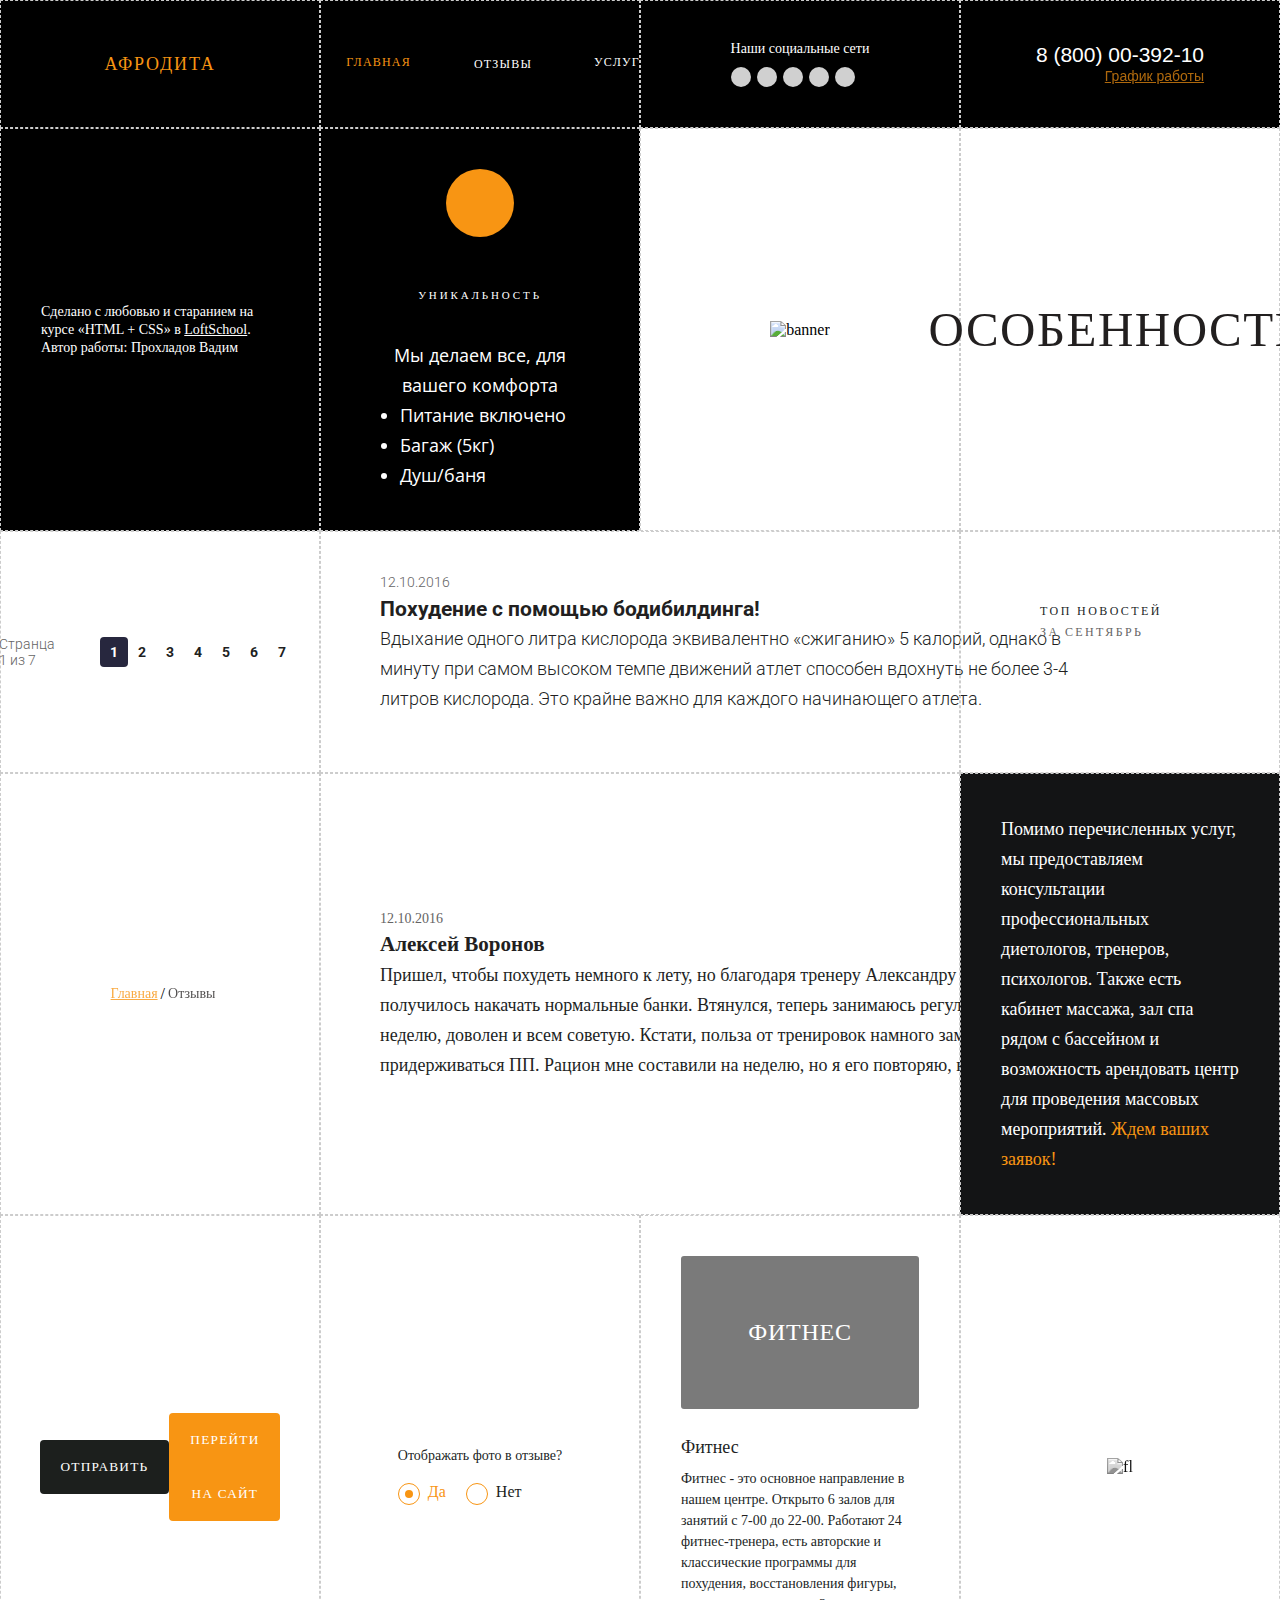
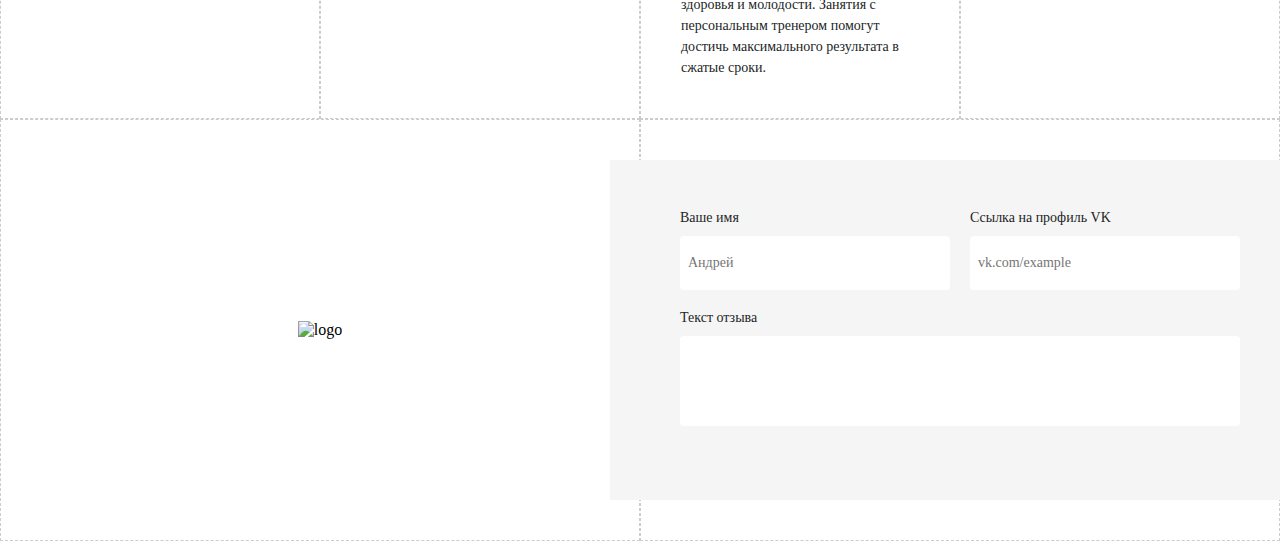
==== style_guide_afrodita.html @ d1497df2 "create style guide coworking" ====
<!DOCTYPE html>
<html lang="en">

<head>
    <meta charset="UTF-8">
    <meta name="viewport" content="width=device-width, initial-scale=1.0">
    <meta http-equiv="X-UA-Compatible" content="ie=edge">
    <title>Элементы страницы</title>
    <link rel="stylesheet" href="css/main_afrodita.css">
</head>

<body>
    <div class="wrapper">
        <!-- logo -->
        <section class="section section_bg_black">
            <a href="#" class="logo">Афродита</a>
        </section>
        <!-- menu -->
        <section class="section section_bg_black">
            <nav class="menu">
                <ul class="menu__list">
                    <li class="menu__item menu__item_active">
                        <a href="#" class="menu__link menu__link_main-icon">Главная</a>
                    </li>
                    <li class="menu__item">
                        <a href="#" class="menu__link menu__link_feed-icon">Отзывы</a>
                    </li>
                    <li class="menu__item">
                        <a href="#" class="menu__link menu__link_service-icon">Услуги</a>
                    </li>
                </ul>
            </nav>
        </section>
        <!--SOCIALS-->
        <section class="section section_bg_black">
            <div class="socials">
                <h4 class="socials__title">Наши социальные сети</h4>
                <ul class="socials__list">
                    <li class="socials__item"><a href="#" class="socials__link socials__link_vk"></a></li>
                    <li class="socials__item"><a href="#" class="socials__link socials__link_fb"></a></li>
                    <li class="socials__item"><a href="#" class="socials__link socials__link_gp"></a></li>
                    <li class="socials__item"><a href="#" class="socials__link socials__link_tw"></a></li>
                    <li class="socials__item"><a href="#" class="socials__link socials__link_mail"></a></li>
                </ul>
            </div>
        </section>
        <!--DROPDOWN-->
        <section class="section section_bg_black">
            <div class="contacts">
                <a href="tel:88000039210" class="contacts__phone">8 (800) 00-392-10</a>
                <div class="contacts__work">
                    <a href="#" class="contacts__worktime">График работы</a>
                    <div class="contacts__drop">
                        <ul class="contacts__work-list">
                            <li class="contacts__work-item contacts__work-item_active">пн-вс: 09:00-20:00</li>
                            <li class="contacts__work-item">обед: 14:00-14:30</li>
                        </ul>
                    </div>
                </div>
            </div>
        </section>
        <!-- copyright -->
        <section class="section section_bg_black">
            <div class="copyright">
                Сделано с любовью и старанием
                на курсе «HTML + CSS» в <a href="#" class="copyright__link">LoftSchool</a>.
                Автор работы: <span class="copyright__name">Прохладов Вадим</span>
            </div>
        </section>
        <!-- feature -->
        <section class="section section_bg_black">
            <div class="feature">
                <div class="feature__icon feature__icon_flower"></div>
                <div class="feature__desc">
                    <h4 class="feature__title">Уникальность</h4>
                    <p class="feature__text">Мы делаем все, для вашего комфорта</p>
                    <ul class="feature__inner-list">
                        <li class="feature__inner-item">Питание включено</li>
                        <li class="feature__inner-item">Багаж (5кг)</li>
                        <li class="feature__inner-item">Душ/баня</li>
                    </ul>
                </div>
            </div>
        </section>
        <!-- banner -->
        <section class="section">
            <div class="banner">
                <img src="images/Image.png" alt="banner" class="banner__photo">
            </div>
        </section>
        <!-- title -->
        <section class="section">
            <h2 class="section-title">Особенности</h2>
        </section>
        <!--PAGINATION-->
        <section class="section">
            <div class="pagination">
                <div class="pagination__info">Странца
                    <span class="pagination__count">1</span>
                    из
                    <span class="paginaton__total">7</span>
                </div>
                <div class="pagination__controls">
                    <a href="#" class="pagination__link pagination__link_prev pagination__link_active"></a>
                    <ul class="pagination__list">
                        <li class="pagination__item pagination__item_active">
                            <a href="#" class="pagination__link">1</a>
                        </li>
                        <li class="pagination__item">
                            <a href="#" class="pagination__link">2</a>
                        </li>
                        <li class="pagination__item">
                            <a href="#" class="pagination__link">3</a>
                        </li>
                        <li class="pagination__item">
                            <a href="#" class="pagination__link">4</a>
                        </li>
                        <li class="pagination__item">
                            <a href="#" class="pagination__link">5</a>
                        </li>
                        <li class="pagination__item">
                            <a href="#" class="pagination__link">6</a>
                        </li>
                        <li class="pagination__item">
                            <a href="#" class="pagination__link">7</a>
                        </li>
                    </ul>
                    <a href="#" class="pagination__link pagination__link_next"></a>
                </div>
            </div>
        </section>
        <!-- news -->
        <section class="section section_w_50">
            <article class="news">
                <div class="news__photo">
                    <img src="images/Layer_6.png" alt="" class="news__img">
                </div>
                <div class="news__desc">
                    <time class="news__date">12.10.2016</time>
                    <h3 class="news__title">Похудение с помощью бодибилдинга!</h3>
                    <p class="news__text">Вдыхание одного литра кислорода эквивалентно «сжиганию» 5 калорий, однако в
                        минуту при самом высоком темпе движений атлет способен вдохнуть не более 3-4 литров кислорода.
                        Это крайне важно для каждого начинающего атлета.</p>
                </div>
            </article>
        </section>
        <!-- top-news -->
        <section class="section">
            <div class="top-news">
                <div class="top-news__info">
                    <h4 class="top-news__title">Топ новостей</h4>
                    <div class="top-news__period">За сентябрь</div>
                </div>
                <ul class="top-news__list">
                    <li class="top-news__item">
                        <a href="#" class="top-news__link">
                            <img src="images/Layer_10.png" alt="" class="top-news__photo">
                        </a>
                    </li>
                    <li class="top-news__item">
                        <a href="#" class="top-news__link">
                            <img src="images/Layer_11.png" alt="" class="top-news__photo">
                        </a>
                    </li>
                    <li class="top-news__item">
                        <a href="#" class="top-news__link">
                            <img src="images/Layer_12.png" alt="" class="top-news__photo">
                        </a>
                    </li>
                </ul>
            </div>
        </section>
        <!-- breadсrumbs -->
        <section class="section">
            <nav class="breadсrumbs">
                <ul class="breadсrumbs__list">
                    <li class="breadсrumbs__item breadcrumbs__item_active">
                        <a href="#" class="breadсrumbs__link">Главная</a>
                    </li>
                    <li class="breadсrumbs__item">
                        <a href="#" class="breadсrumbs__link">Отзывы</a>
                    </li>
                </ul>
            </nav>
        </section>
        <!-- reviews -->
        <section class="section section_w_50">
            <article class="review">
                <div class="review__photo">
                    <img src="images/bbqf8j1xb6u-han-vi-ph-m-th.png" alt="" class="review__img">
                </div>
                <div class="review__desc">
                    <time class="review__date">12.10.2016</time>
                    <h3 class="review__title">Алексей Воронов</h3>
                    <p class="review__text">Пришел, чтобы похудеть немного к лету, но благодаря тренеру Александру
                        Ковалеву, получилось накачать нормальные банки. Втянулся, теперь занимаюсь регулярно, 2 раза в
                        неделю, доволен и всем советую. Кстати, польза от тренировок намного заметнее, если
                        придерживаться ПП. Рацион мне составили на неделю, но я его повторяю, не надоедает.</p>
                </div>
            </article>
        </section>
        <!-- info -->
        <section class="section info">
            <p class="info__text">
                Помимо перечисленных услуг, мы предоставляем консультации профессиональных диетологов, тренеров,
                психологов. Также есть кабинет массажа, зал спа рядом с бассейном и возможность арендовать центр для
                проведения массовых мероприятий. <span class="info__accent">Ждем ваших заявок!</span>
            </p>
        </section>
        <!-- button -->
        <section class="section">
            <button class="button button_bg_black">Отправить</button>
            <button class="button button_bg_orange">Перейти на сайт</button>
        </section>
        <!-- radio -->
        <section class="section">
            <div class="radio-btns">
                <div class="radio-btns__title">Отображать фото в отзыве?</div>
                <div class="radio-btns__controls">
                    <label class="radio-btns__label">
                        <input type="radio" name="show" class="radio-btns__radio" checked>
                        <span class="radio-btns__radio-fake"></span>
                        <span class="radio-btns__label-text">Да</span>
                    </label>
                    <label class="radio-btns__label">
                        <input type="radio" name="show" class="radio-btns__radio">
                        <span class="radio-btns__radio-fake"></span>
                        <span class="radio-btns__label-text">Нет</span>
                    </label>
                </div>
            </div>
        </section>
        <!-- service -->
        <section class="section">
            <div class="service">
                <div class="service__photo" style="background-image: url('images/sports-1.png')">
                    <h3 class="service__logo">фитнес</h3>
                </div>
                <div class="service__desc">
                    <h4 class="service__title">Фитнес</h4>
                    <p class="service__text">Фитнес - это основное направление в нашем центре. Открыто 6 залов для
                        занятий с 7-00 до 22-00. Работают 24 фитнес-тренера, есть авторские и классические программы
                        для похудения, восстановления фигуры, здоровья и молодости. Занятия с персональным тренером
                        помогут достичь максимального результата в сжатые сроки.</p>
                </div>
            </div>
        </section>
        <!-- partner -->
        <section class="section">
            <a href="#" class="partner">
                <img src="images/logo-1.png" alt="fl" class="partner__img">
            </a>
        </section>
        <section class="section section_w_50 welcome">
            <div class="intro">
                <img src="images/logo.png" alt="logo" class="intro__img">
            </div>
        </section>
        <section class="section section_w_50">
            <form action="#" class="form">
                <div class="form__wrap">
                    <div class="form__elements">
                        <div class="form__row">
                            <label class="form__label">
                                <span class="form__label-text">Ваше имя</span>
                                <input type="text" class="form__input" placeholder="Андрей" name="name">
                            </label>
                            <label class="form__label">
                                <span class="form__label-text">Ссылка на профиль VK</span>
                                <input type="text" class="form__input" placeholder="vk.com/example" name="link">
                            </label>
                        </div>
                        <div class="form__row">
                            <label class="form__label">
                                <span class="form__label-text">Текст отзыва</span>
                                <textarea name="text" class="form__textarea"></textarea>
                            </label>
                        </div>
                    </div>
                </div>
            </form>
        </section>
    </div>
</body>

</html>
---- css/main_afrodita.css ----
@import 'settings/fonts.css';
@import url('https://fonts.googleapis.com/css?family=Roboto:300,400,700');
@import url('https://fonts.googleapis.com/css?family=Open+Sans');

html,body{
    margin: 0;
    padding: 0;
    height: 100%;
    width: 100%;
}

ul{
    margin: 0;
    padding: 0;
}

li{
    list-style: none;
}

h1,h2,h3,h4,h5,h6{
    font-weight: normal;
    margin: 0;
}

a{
    text-decoration: none;
}

p{
    margin: 0;
}

button{
    outline: none;
    border: none;
    background: transparent;
    cursor: pointer;
}

input, textarea{
    width: 100%;
    border: none;
    outline: none;
}

textarea{
    resize: none;
    height: 90px;
}

.wrapper{
    display: flex;
    flex-wrap: wrap;
    overflow: hidden;
}

.section{
    display: flex;
    justify-content: center;
    align-items: center;
    padding: 40px;
    width: 25%;
    box-sizing: border-box;
    border: 1px  dashed #ccc;
}

.section_w_50{
    width: 50%;
}

.section_bg_black{
    background-color: #000;
}
.welcome{
    background-image: url('../images/gym-595597_1920.png');
    background-size: cover;
}
/*=============================LOGO===============*/

.logo{
    color: #f89513;
    font-family: "gora_freeregular";
    font-size: 18px;
    text-transform: uppercase;
    letter-spacing: 1.8px;
}

/*==============================MENU==========================*/
.menu__list{
    display: flex;
}
.menu__item{
    margin-left: 26px;
}

.menu__item:first-child{
    margin-left: 0;
}

.menu__item_active .menu__link{
    color: #f89513;
}

.menu__link{
    display: flex;
    align-items: center;
    color: #ffffff;
    font-family: "open_sansbold";
    font-size: 12px;
    text-transform: uppercase;
    letter-spacing: 1.2px;
}

.menu__link:hover{
    color: #f89513;
}

.menu__link::before{
    content: '';
    display: flex;
    background-repeat: no-repeat;
    background-position: center center;
    margin-right: 17px;
}

.menu__link_main-icon::before{
    width: 19px;
    height: 14px;
    background-image: url('../images/main_icon.png');
}

.menu__item_active .menu__link_main-icon::before, .menu__link_main-icon:hover::before{
    background-image: url('../images/main_icon_hover.png');
}

.menu__link_feed-icon::before{
    width: 20px;
    height: 18px;
    background-image: url('../images/feed_icon.png');
}

.menu__item_active .menu__link_feed-icon::before, .menu__link_feed-icon:hover::before{
    background-image: url('../images/feed_icon_hover.png');
}

.menu__link_service-icon::before{
    width: 19px;
    height: 14px;
    background-image: url('../images/service_icon.png');
}

.menu__item_active .menu__link_service-icon::before, .menu__link_service-icon:hover::before{
    background-image: url('../images/service_icon_hover.png');
}


/* ============================ SOCIALS ===============================================================*/

.socials__title{
    color: #ffffff;
    font-family: "open_sansbold";
    font-size: 14px;
    margin-bottom: 10px;
}

.socials__list{
    display: flex;
}

.socials__item{
    margin-left: 6px;
}

.socials__item:first-child{
    margin-left: 0;
}

.socials__link{
    display: block;
    width: 20px;
    height: 20px;
    border-radius: 50%;
    background-color: #d0d0d0;
    background-repeat: no-repeat;
    background-position: center center;
    transition: .5s;
}

.socials__link:hover{
    background-color: #f89513;
}

.socials__link_vk{
    background-image: url('../images/vk.png');
}

.socials__link_fb{
    background-image: url('../images/fb.png');
}

.socials__link_gp{
    background-image: url('../images/google.png');
}

.socials__link_tw{
    background-image: url('../images/twitter.png');
}

.socials__link_mail{
    background-image: url('../images/mail.png');
}

/* ============================ PAGINATION ===============================================================*/
.pagination{
    display: flex;
    align-items: center;
}
.pagination__info{
    color: #656464;
    font-family: 'Roboto', sans-serif;
    font-weight: 300;
    font-size: 14px;
}

.pagination__controls{
    margin-left: 20px;
    display: flex;
}

.pagination__list{
    margin: 0 5px;
    display: flex;
}

.pagination__link{
    display: flex;
    color: #221f1f;
    font-family: 'Roboto', sans-serif;
    font-weight: 700;
    font-size: 14px;
    padding: 7px 10px;
    background-repeat: no-repeat;
    background-position: center center;
}

.pagination__link:hover{
    color: #f89513;
}

.pagination__item_active .pagination__link{
    color: #ffffff;
    background-color: #27273e;
    border-radius: 4px;
    cursor: default;
}

.pagination__link_prev{
    background-image: url('../images/arrow_2.png');
    transform: rotate(-180deg);
}

.pagination__link_next{
    background-image: url('../images/arrow_2.png');
}

.pagination__link_active{
    opacity: .3;
}

/* ============================CONTACTS ===============================================================*/
.contacts{
    text-align: right;
}
.contacts__phone{
    font-size: 21px;
    font-family: 'open_sansbold',sans-serif;
    color: #ffffff;
    text-transform: uppercase;
    margin-bottom: 6px;
}

.contacts__worktime{
    color: #f89513;
    font-family: 'open_sansbold',sans-serif;
    text-decoration: underline;
    font-size: 14px;
    opacity: 0.7;
}

.contacts__work{
    position: relative;
}

.contacts__work:hover .contacts__drop{
    right: 0;
}

.contacts__work:hover .contacts__worktime{
    color: #ffffff;
}

.contacts__drop{
    box-shadow: 3px 4px 5px rgba(0, 0, 0, 0.2);
    background-image: linear-gradient(to top, #ffffff 0%, #ffffff 100%);
    border-radius: 3px;
    padding: 17px 20px;
    position: absolute;
    top: 35px;
    right: -9999px;
}

.contacts__drop::before{
    content: '';
    display: block;
    border: 12px solid transparent;
    border-bottom: 12px solid #fff;
    position: absolute;
    bottom: 100%;
    right: 10px;
}

.contacts__drop::after{
    content: '';
    display: block;
    width: 100%;
    height: 30px;
    position: absolute;
    bottom: 100%;
    left:0;
}

.contacts__work-item{
    color: #221f1f;
    font-family: 'open_sanslight',sans-serif;
    font-size: 14px;
    text-align: left;
    margin-bottom: 10px;
}

.contacts__work-item:last-child{
    margin-bottom: 0;
}

.contacts__work-item_active{
    font-family: 'open_sansbold',sans-serif;
    color: #f89513;
}

/*========================= TITLE =========================*/

.section-title{
    color: #221f1f;;
    font-family: "open_sansbold";
    font-size: 49px;
    text-transform: uppercase;
    letter-spacing: 1.47px;
}

.section-title_color_white{
    color: #fff;
}

/*========================= FEATURE================== */
.feature{
    display: flex;
    flex-direction: column;
    align-items: center;
    width: 200px;
}

.feature__icon{
    width: 68px;
    height: 68px;
    background-color: #f89513;
    border-radius:50%;
    display: flex;
    justify-content: center;
    align-items: center;
    margin-bottom: 43px;
}

.feature__icon::before{
    content: '';
    display: flex;
    background-repeat: no-repeat;
}

.feature__icon_flower::before{
    width: 27px;
    height: 31px;
    background-image: url('../images/flower.png');
}

.feature__icon_palete::before{
    width: 28px;
    height: 29px;
    background-image: url('../images/painter-palette.png');
}

.feature__icon_star::before{
    width: 32px;
    height: 32px;
    background-image: url('../images/mark-as-favorite-star.png');
}

.feature__desc{
    text-align: center;
    color: #ffffff;
    font-family: "Open Sans";
    font-size: 18px;
    line-height: 30px;
    font-weight: 400;
}

.feature__title{
    font-family: "open_sansbold";
    font-size: 11px;
    text-transform: uppercase;
    letter-spacing: 2.88px;
    margin-bottom: 30px;
}

.feature__inner-list{
    text-align: left;
    padding-left: 20px;
}

.feature__inner-item{
    list-style: disc;
}

/*=========================== NEWS <--> REVIEW ======================*/

.news, .review{
    display: flex;
}

.news__photo, .review__photo{
    width: 160px;
    height: 160px;
    overflow: hidden;
    border-radius: 50%;
}

.news__img, .review__img{
    max-width: 100%;
}

.news__desc, .review__desc{
    width: 700px;
    margin-left: 20px;
    line-height: 21px;
    color: #221f1f;
    font-family: 'Roboto';
    font-size: 18px;
}

.review__desc{
    font-family: 'open_sanslight';
}

.news__date, .review__date{
    display: flex;
    color: #656464;
    font-weight: 300;
    font-size: 14px;
    margin-bottom: 5px;
}

.news__title, .review__title{
    font-weight: 700;
    margin-bottom: 5px;
}

.review__title{
    font-family: 'open_sansbold';
}

.news__text, .review__text{
    font-weight: 300;
    line-height: 30px;
}

/*=========================== top-new ============*/
.top-news{
    width: 160px;
}

.top-news__info{
    color: #221f1f;
    font-family: "open_sansbold";
    font-size: 12px;
    line-height: 21px;
    text-transform: uppercase;
    letter-spacing: 2.4px;
    margin-bottom: 20px;
}

.top-news__period{
    color: #656464;
}

.top-news__item{
    margin-bottom: 20px;
}

.top-news__item:last-child{
    margin-bottom: 0;
}

.top-news__link, .top-news__photo{
    display: flex;
}

.top-news__photo{
    max-width: 100%;
}
/* =======================================copyright ===============*/
.copyright{
    color: #fff;
    max-width: 250px;
    font-size: 14px;
    line-height: 18px;
    font-family: "open_sanslight";
}

.copyright__link{
    text-decoration: underline;
    font-family: "open_sansbold";
    color: #fff;
}

.copyright__name{
    font-family: "open_sansbold";
}

/* ===================================banner =================*/
.banner__photo{
    max-width: 100%;
}

/*=========================== breadcrumbs =====================*/

.breadсrumbs__list, .breadсrumbs__item{
    display: flex;
}

.breadсrumbs__item::before{
    content: '/';
    display: flex;
    margin: 0 3px;
}

.breadсrumbs__item:first-child::before{
    content: '';
}

.breadcrumbs__item_active .breadсrumbs__link{
    color: #f89513;
    text-decoration: underline;
}

.breadсrumbs__link{
    opacity: 0.8;
    color: #221f1f;
    font-family: "open_sanslight_italic";
    font-size: 14px;
    line-height: 18px;
}

/*============================================== info ========================= */

.info{
    background-color: #131415;
    background-image: url(../images/pattern.png);
}

.info__text{
    color: #ffffff;
    font-family: "open_sanslight";
    line-height: 30px;
    font-size: 18px;
}

.info__accent{
    color: #f89513;
    font-family: "open_sansbold";
}

/*==================================== button ======================================*/
.button{
    text-transform: uppercase;
    letter-spacing: 1.2px;
    color: #ffffff;
    font-family: "open_sansbold";
    line-height: 54px;
    padding: 0 21px;
    border-radius: 4px;
}

.button_bg_black{
    background-color: #1c1f1d;
}

.button_bg_black:hover{
    background-color: #f89513;
}

.button_bg_orange{
    background-color: #f89513;
}

.button_bg_orange:hover{
    background-color: #1c1f1d;
}




/*======================================================radio-btns*/
.radio-btns__title{
    font-size: 14px;
    line-height: 54px;
    color: #221f1f;
    font-family: "open_sanslight";
}

.radio-btns__controls, .radio-btns__label{
    display: flex;
}

.radio-btns__label{
    position: relative;
    margin-left: 20px;
}

.radio-btns__label:first-child{
    margin-left: 0;
}

.radio-btns__radio{
    position: absolute;
    top: 0;
    left: -9999px;
}
.radio-btns__radio-fake{
    display: flex;
    justify-content: center;
    align-items: center;
    width: 20px;
    height: 20px;
    background-color: transparent;
    border-radius: 50%;
    border: 1px solid #f89513;
}

.radio-btns__radio-fake::before{
    content: '';
    display: flex;
    width: 0;
    height: 0;
    border-radius: 50%;
    background-color: #f89513;
    transition: .5s;
}

.radio-btns__radio:checked + .radio-btns__radio-fake::before{
    height: 8px;
    width: 8px;
}

.radio-btns__radio:checked + .radio-btns__radio-fake + .radio-btns__label-text{
    color: #f89513
}

.radio-btns__label-text{
    color: #221f1f;
    font-family: "open_sanslight";
    margin-left: 8px;
}

/* =================================================== service =================================*/
.service{
    width: 250px;
}

.service__photo{
    width: 100%;
    height: 153px;
    background-repeat: no-repeat;
    background-size: cover;
    background-position: center center;
    margin-bottom: 28px;
    border-radius: 3px;
    display: flex;
    justify-content: center;
    align-items: center;
    position: relative;
    overflow: hidden;
}

.service__photo::before{
    content: '';
    display: flex;
    width: 100%;
    height: 100%;
    background-color: #000000;
    opacity: 0.52;
    position: absolute;
    top: 0;
    left: 0;
}

.service__logo{
    position: relative;
    z-index: 1;
    text-transform: uppercase;
    font-size: 24px;
    color: #ffffff;
    font-family: "open_sansbold";
    letter-spacing: 0.72px;
}

.service__desc{
    color: #221f1f;
    font-size: 14px;
    font-family: "open_sanslight";
    line-height: 21px;
}

.service__title{
    margin-bottom: 10px;
    font-size: 18px;
    font-family: "open_sansbold";
}

/* ==============================================partner */
.partner{
    display: flex;
}

.partner__img{
    filter: grayscale(100%);
    transition: .5s;
}

.partner:hover .partner__img{
    filter: grayscale(0);
}

.form__wrap{
    background-color: #f5f5f5;
    padding: 50px 70px;
}

.form__label-text{
    color: #221f1f;
    font-size: 14px;
    font-family: "open_sanslight";
    display: flex;
    margin-bottom: 10px;
}

.form__row{
    display: flex;
    margin-bottom: 20px;
}

.form__label{
    flex: 1;
    margin-left: 20px;
}

.form__label:first-child{
    margin-left: 0;
}

.form__input, .form__textarea{
    line-height: 54px;
    font-size: 14px;
    font-family: "open_sanslight";
    color: #221f1f;
    padding: 0 8px;
    border-radius: 4px;
    min-width: 270px;
    box-sizing: border-box;
}

.form__textarea{
    line-height: 1;
    padding: 10px;
}

.form__input:focus, .form__textarea:focus{
    border: 1px solid #f89513;
}
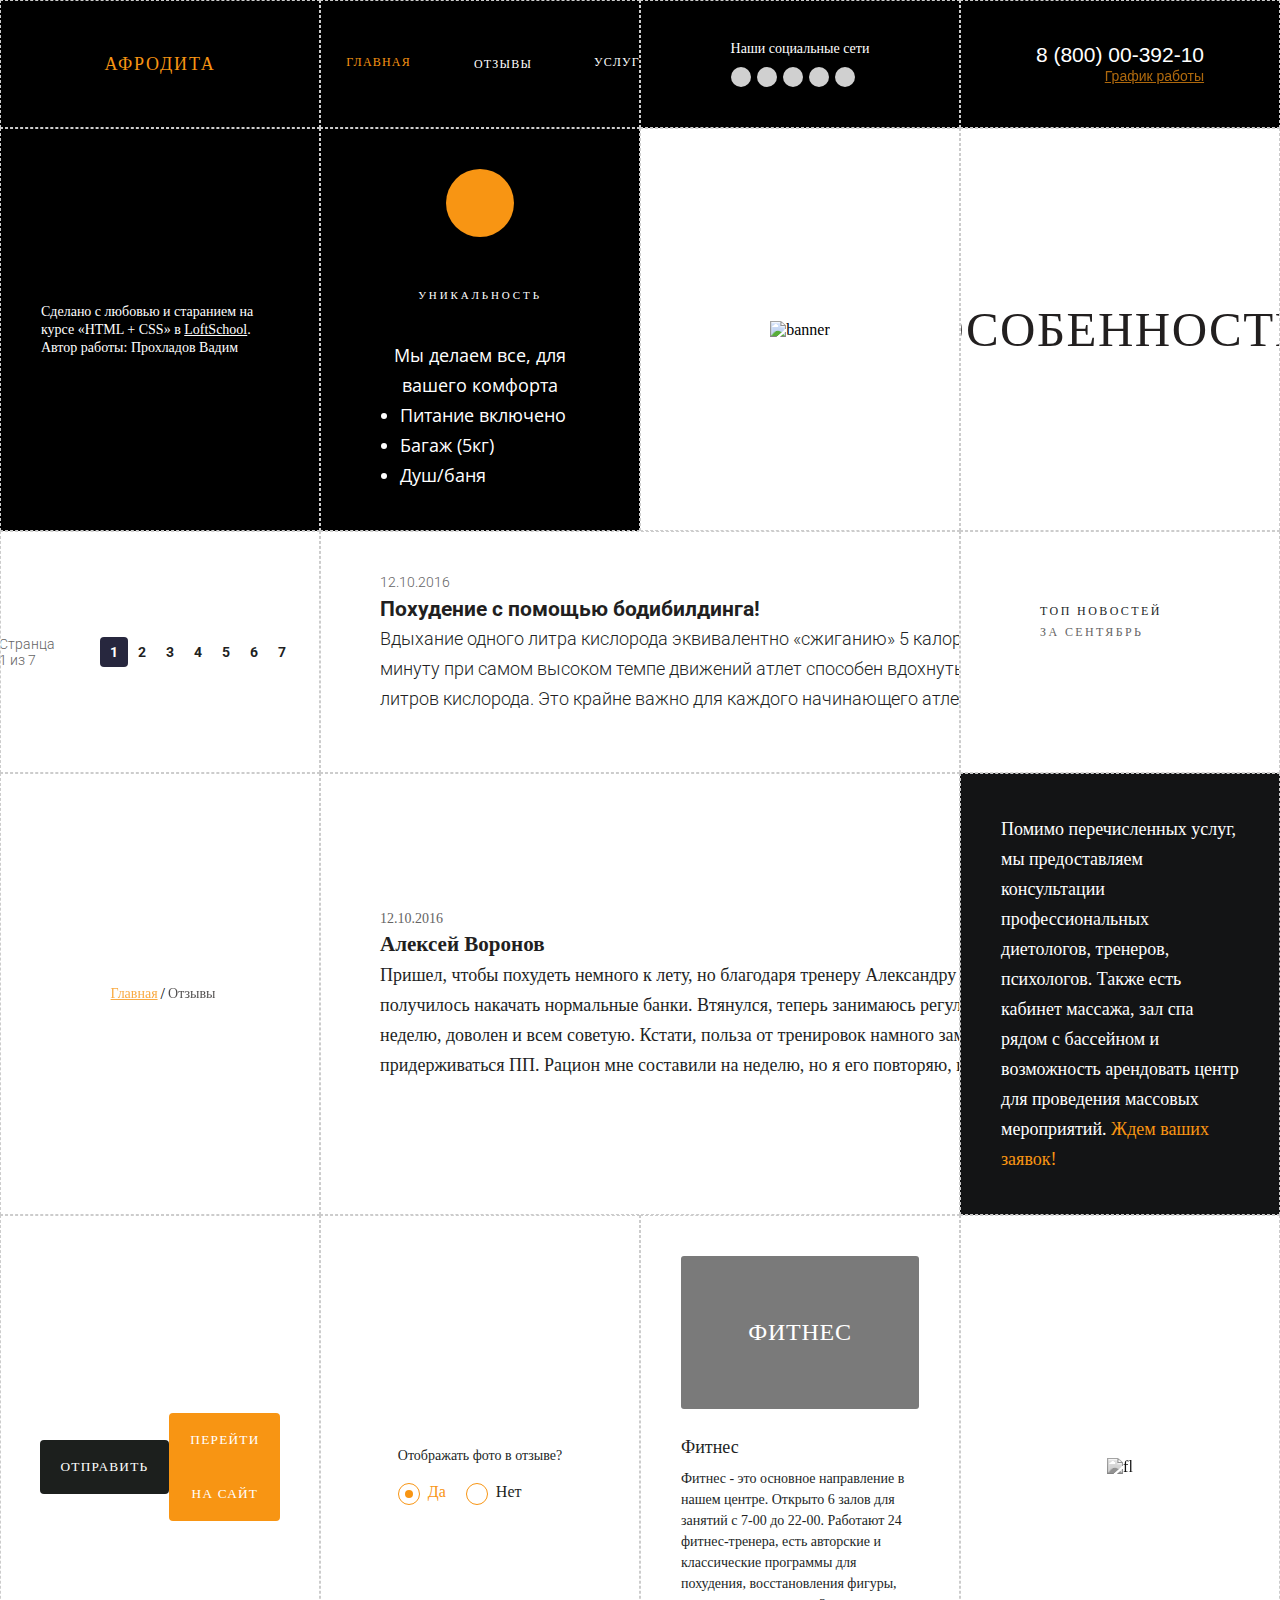
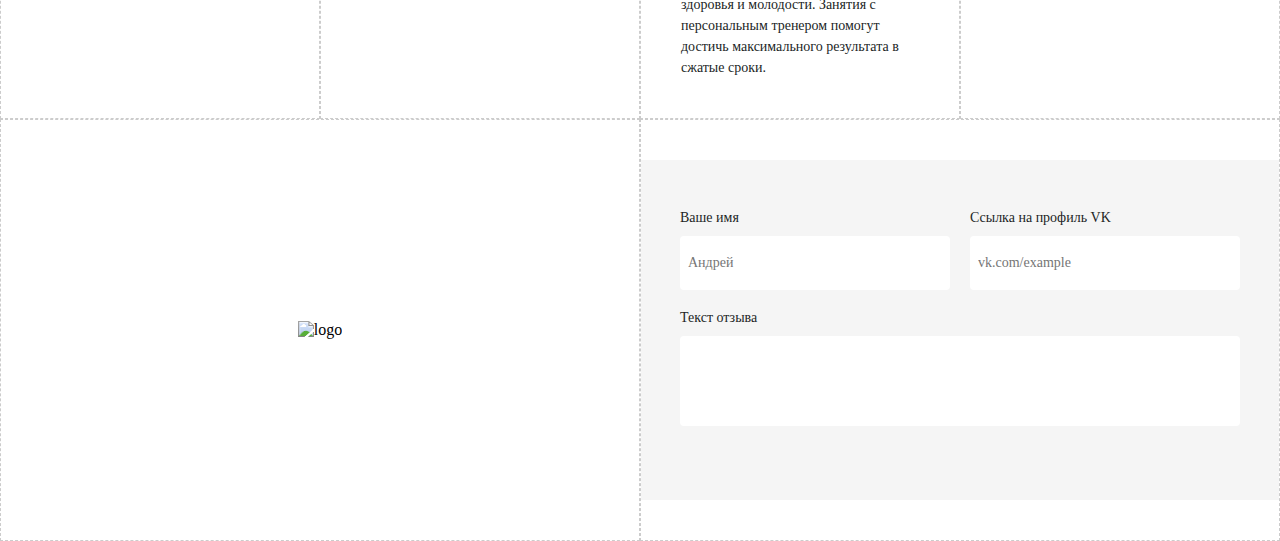
==== commit b44183a4: "Update style_guide_afrodita.html" ====
--- a/style_guide_afrodita.html
+++ b/style_guide_afrodita.html
@@ -45,7 +45,7 @@
             </div>
         </section>
         <!--DROPDOWN-->
-        <section class="section section_bg_black">
+        <section class="section section_bg_black" style="overflow: initial">
             <div class="contacts">
                 <a href="tel:88000039210" class="contacts__phone">8 (800) 00-392-10</a>
                 <div class="contacts__work">
@@ -283,4 +283,4 @@
     </div>
 </body>
 
-</html>+</html>
--- a/css/main_afrodita.css
+++ b/css/main_afrodita.css
@@ -63,6 +63,7 @@
     width: 25%;
     box-sizing: border-box;
     border: 1px  dashed #ccc;
+    overflow: hidden;
 }
 
 .section_w_50{
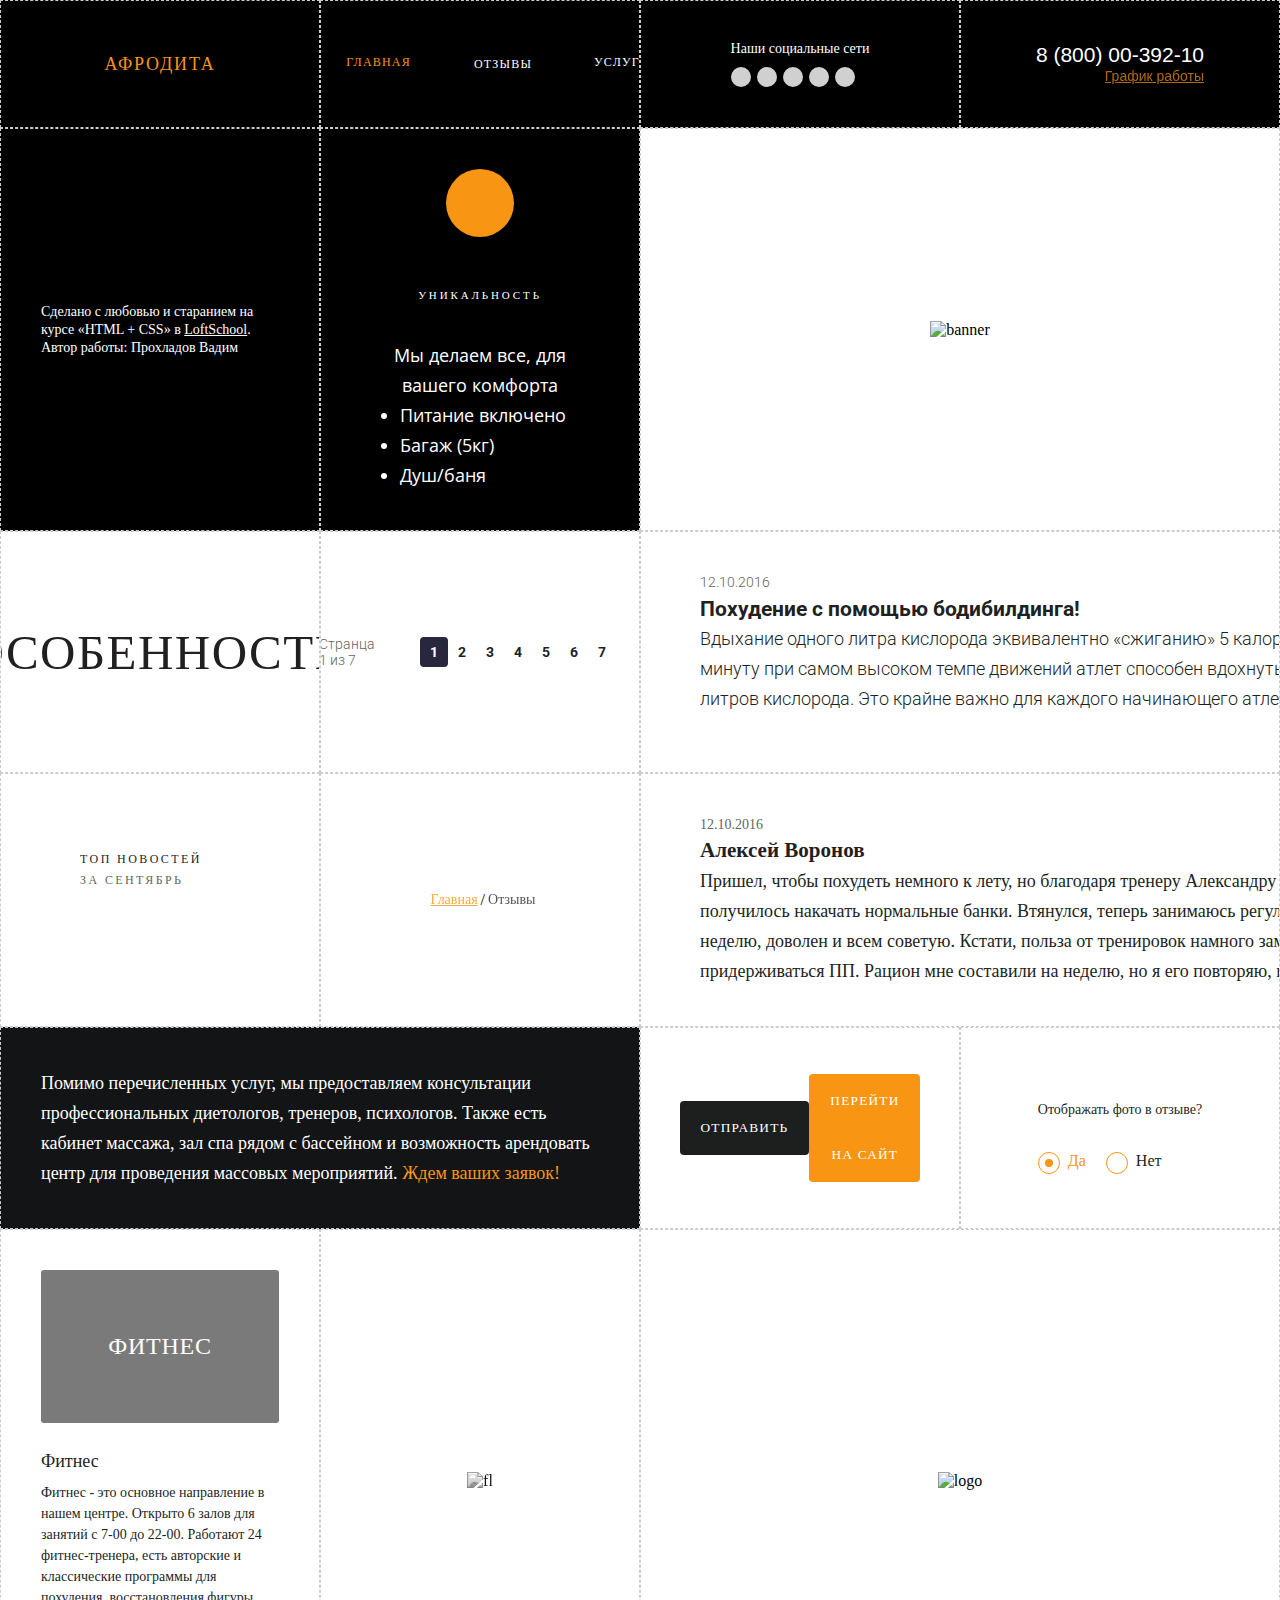
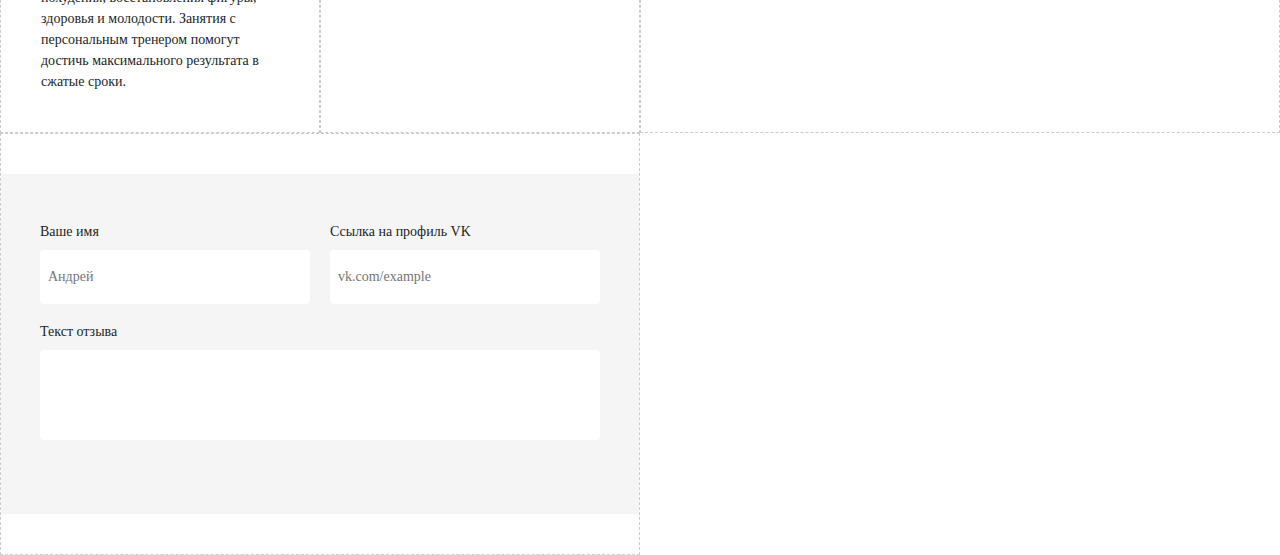
==== commit 846adb83: "style guides" ====
--- a/style_guide_afrodita.html
+++ b/style_guide_afrodita.html
@@ -45,7 +45,7 @@
             </div>
         </section>
         <!--DROPDOWN-->
-        <section class="section section_bg_black" style="overflow: initial">
+        <section class="section section_bg_black">
             <div class="contacts">
                 <a href="tel:88000039210" class="contacts__phone">8 (800) 00-392-10</a>
                 <div class="contacts__work">
@@ -83,7 +83,7 @@
             </div>
         </section>
         <!-- banner -->
-        <section class="section">
+        <section class="section section_w_50">
             <div class="banner">
                 <img src="images/Image.png" alt="banner" class="banner__photo">
             </div>
@@ -200,7 +200,7 @@
             </article>
         </section>
         <!-- info -->
-        <section class="section info">
+        <section class="section info section_w_50">
             <p class="info__text">
                 Помимо перечисленных услуг, мы предоставляем консультации профессиональных диетологов, тренеров,
                 психологов. Также есть кабинет массажа, зал спа рядом с бассейном и возможность арендовать центр для
@@ -283,4 +283,4 @@
     </div>
 </body>
 
-</html>
+</html>--- a/css/main_afrodita.css
+++ b/css/main_afrodita.css
@@ -595,8 +595,8 @@
     letter-spacing: 1.2px;
     color: #ffffff;
     font-family: "open_sansbold";
+    padding: 0 21px;
     line-height: 54px;
-    padding: 0 21px;
     border-radius: 4px;
 }
 
@@ -625,6 +625,7 @@
     line-height: 54px;
     color: #221f1f;
     font-family: "open_sanslight";
+    margin-bottom: 15px;
 }
 
 .radio-btns__controls, .radio-btns__label{
